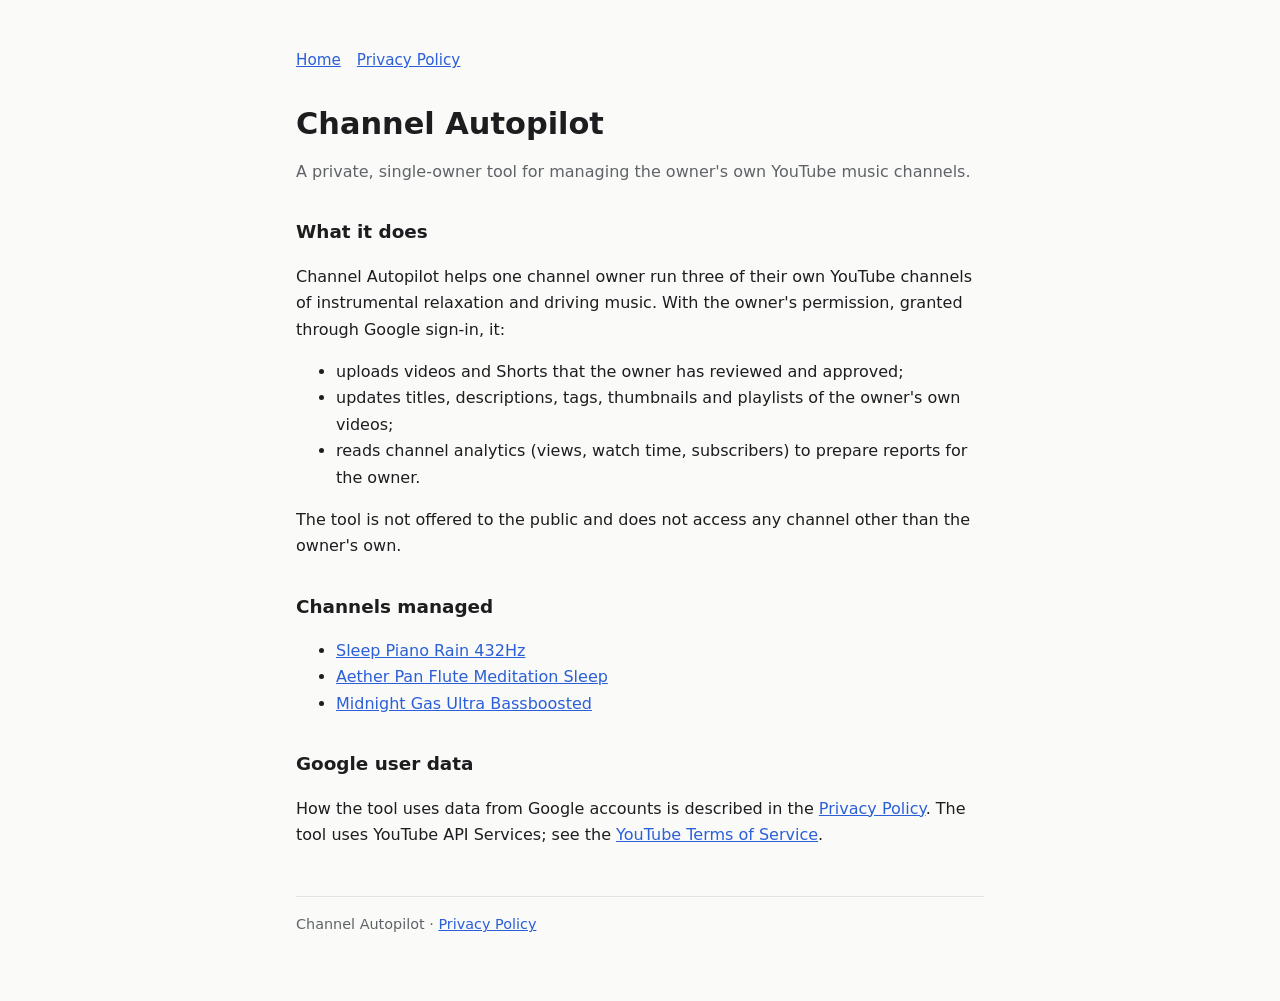
==== index.html @ 08926867 "Homepage and privacy policy Co-Authored-By: Claude Opus 5.5 <noreply@anthropic.com>" ====
<!doctype html>
<html lang="en"><head><meta charset="utf-8"><meta name="viewport" content="width=device-width,initial-scale=1">
<title>Channel Autopilot</title><meta name="description" content="Private tool for managing the owner's own YouTube music channels.">
<link rel="stylesheet" href="style.css"></head><body><main>
<nav><a href="./">Home</a><a href="privacy.html">Privacy Policy</a></nav>
<h1>Channel Autopilot</h1>
<p class="muted">A private, single-owner tool for managing the owner's own YouTube music channels.</p>
<h2>What it does</h2>
<p>Channel Autopilot helps one channel owner run three of their own YouTube channels of instrumental relaxation and driving music. With the owner's permission, granted through Google sign-in, it:</p>
<ul>
<li>uploads videos and Shorts that the owner has reviewed and approved;</li>
<li>updates titles, descriptions, tags, thumbnails and playlists of the owner's own videos;</li>
<li>reads channel analytics (views, watch time, subscribers) to prepare reports for the owner.</li>
</ul>
<p>The tool is not offered to the public and does not access any channel other than the owner's own.</p>
<h2>Channels managed</h2>
<ul>
<li><a href="https://www.youtube.com/@SleepPianoRain432Hz">Sleep Piano Rain 432Hz</a></li>
<li><a href="https://www.youtube.com/@AetherPanFluteMeditationSleep">Aether Pan Flute Meditation Sleep</a></li>
<li><a href="https://www.youtube.com/@MidnightGasUltraBassboosted">Midnight Gas Ultra Bassboosted</a></li>
</ul>
<h2>Google user data</h2>
<p>How the tool uses data from Google accounts is described in the <a href="privacy.html">Privacy Policy</a>. The tool uses YouTube API Services; see the <a href="https://www.youtube.com/t/terms">YouTube Terms of Service</a>.</p>
<footer>Channel Autopilot · <a href="privacy.html">Privacy Policy</a></footer>
</main></body></html>
---- style.css ----
:root{--bg:#fafaf8;--fg:#1d1d1f;--muted:#5f6368;--line:#e3e3e0;--accent:#2b5fd9}
@media (prefers-color-scheme:dark){:root{--bg:#141416;--fg:#ececee;--muted:#a0a3a8;--line:#2c2c30;--accent:#8fb0ff}}
*{box-sizing:border-box}body{margin:0;background:var(--bg);color:var(--fg);font:16px/1.65 system-ui,-apple-system,"Segoe UI",Roboto,sans-serif}
main{max-width:720px;margin:0 auto;padding:48px 16px 64px}h1{font-size:1.9rem;line-height:1.25;margin:0 0 8px}
h2{font-size:1.15rem;margin:32px 0 8px}p,li{color:var(--fg)}.muted{color:var(--muted)}a{color:var(--accent)}
nav{display:flex;gap:16px;margin-bottom:32px;font-size:.95rem}footer{margin-top:48px;padding-top:16px;border-top:1px solid var(--line);font-size:.9rem;color:var(--muted)}
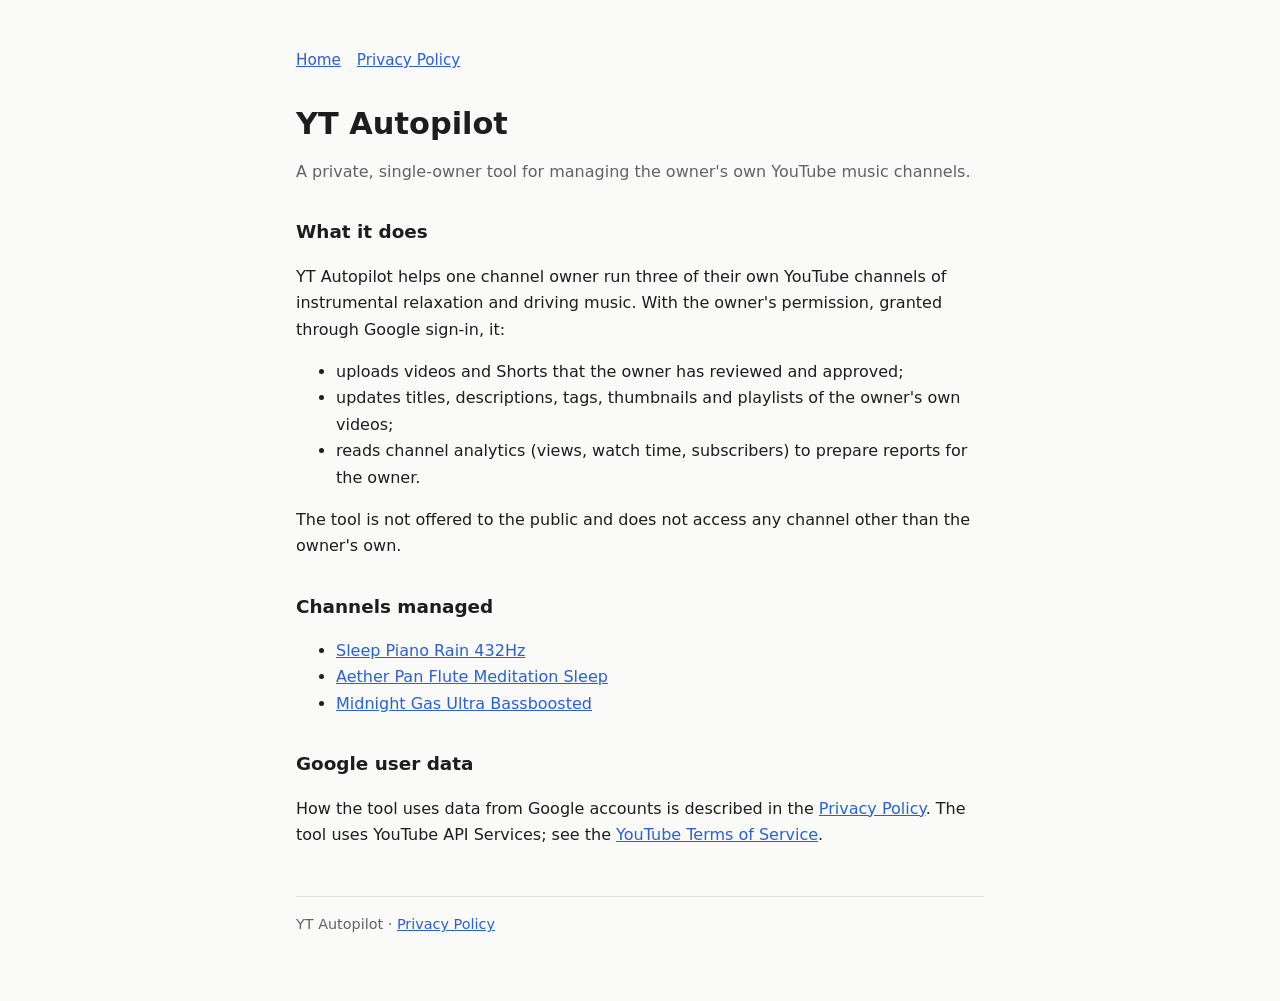
==== commit 6a9e8fe8: "Rename app to YT Autopilot Co-Authored-By: Claude Opus 5.5 <noreply@anthropic.com>" ====
--- a/index.html
+++ b/index.html
@@ -1,12 +1,12 @@
 <!doctype html>
 <html lang="en"><head><meta charset="utf-8"><meta name="viewport" content="width=device-width,initial-scale=1">
-<title>Channel Autopilot</title><meta name="description" content="Private tool for managing the owner's own YouTube music channels.">
+<title>YT Autopilot</title><meta name="description" content="Private tool for managing the owner's own YouTube music channels.">
 <link rel="stylesheet" href="style.css"></head><body><main>
 <nav><a href="./">Home</a><a href="privacy.html">Privacy Policy</a></nav>
-<h1>Channel Autopilot</h1>
+<h1>YT Autopilot</h1>
 <p class="muted">A private, single-owner tool for managing the owner's own YouTube music channels.</p>
 <h2>What it does</h2>
-<p>Channel Autopilot helps one channel owner run three of their own YouTube channels of instrumental relaxation and driving music. With the owner's permission, granted through Google sign-in, it:</p>
+<p>YT Autopilot helps one channel owner run three of their own YouTube channels of instrumental relaxation and driving music. With the owner's permission, granted through Google sign-in, it:</p>
 <ul>
 <li>uploads videos and Shorts that the owner has reviewed and approved;</li>
 <li>updates titles, descriptions, tags, thumbnails and playlists of the owner's own videos;</li>
@@ -21,5 +21,5 @@
 </ul>
 <h2>Google user data</h2>
 <p>How the tool uses data from Google accounts is described in the <a href="privacy.html">Privacy Policy</a>. The tool uses YouTube API Services; see the <a href="https://www.youtube.com/t/terms">YouTube Terms of Service</a>.</p>
-<footer>Channel Autopilot · <a href="privacy.html">Privacy Policy</a></footer>
+<footer>YT Autopilot · <a href="privacy.html">Privacy Policy</a></footer>
 </main></body></html>
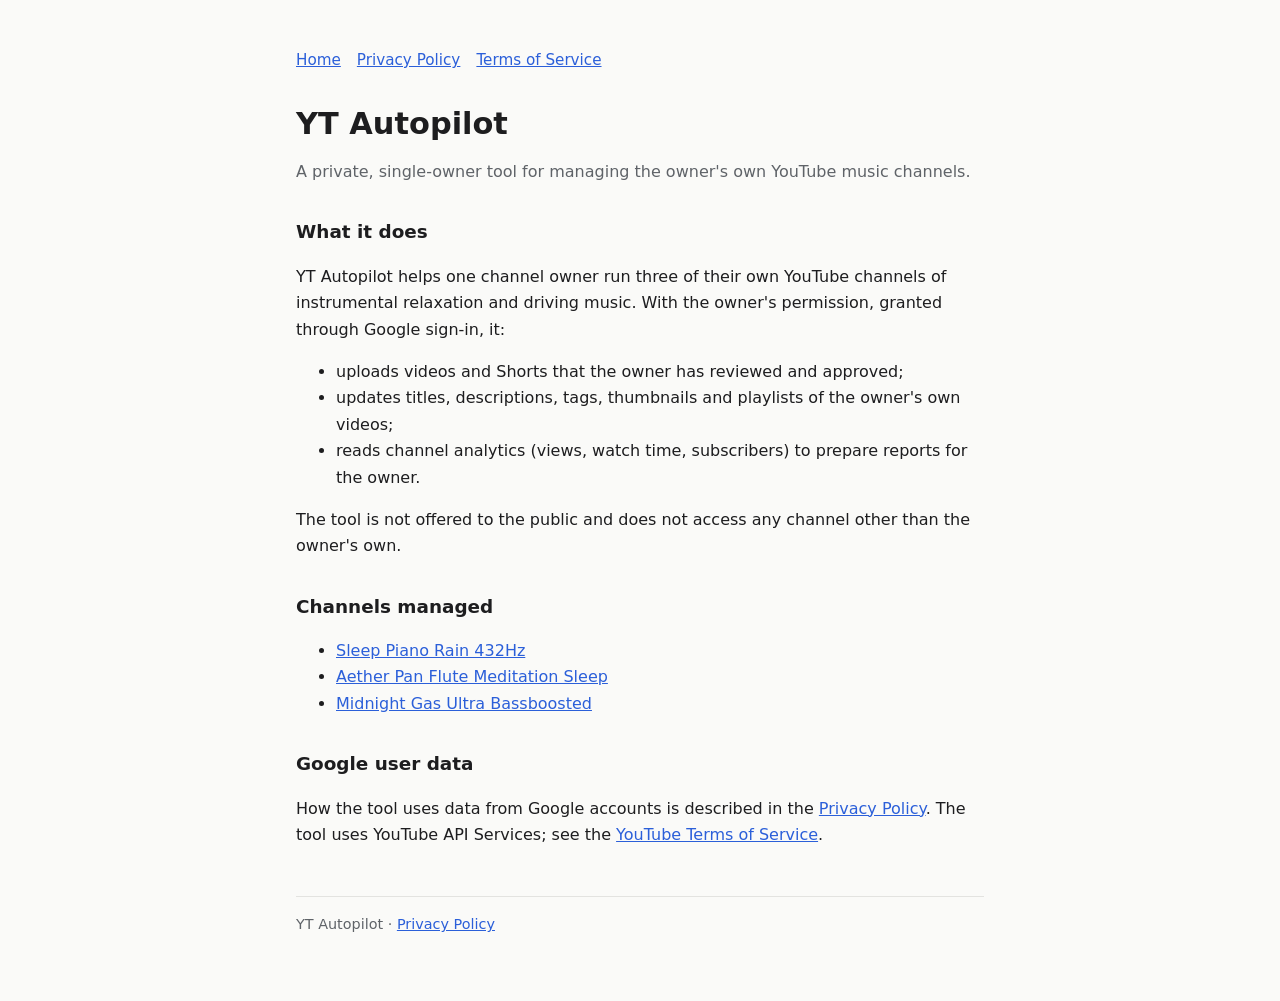
==== commit 536cb3ce: "Add terms of service Co-Authored-By: Claude Opus 5.5 <noreply@anthropic.com>" ====
--- a/index.html
+++ b/index.html
@@ -2,7 +2,7 @@
 <html lang="en"><head><meta charset="utf-8"><meta name="viewport" content="width=device-width,initial-scale=1">
 <title>YT Autopilot</title><meta name="description" content="Private tool for managing the owner's own YouTube music channels.">
 <link rel="stylesheet" href="style.css"></head><body><main>
-<nav><a href="./">Home</a><a href="privacy.html">Privacy Policy</a></nav>
+<nav><a href="./">Home</a><a href="privacy.html">Privacy Policy</a><a href="terms.html">Terms of Service</a></nav>
 <h1>YT Autopilot</h1>
 <p class="muted">A private, single-owner tool for managing the owner's own YouTube music channels.</p>
 <h2>What it does</h2>
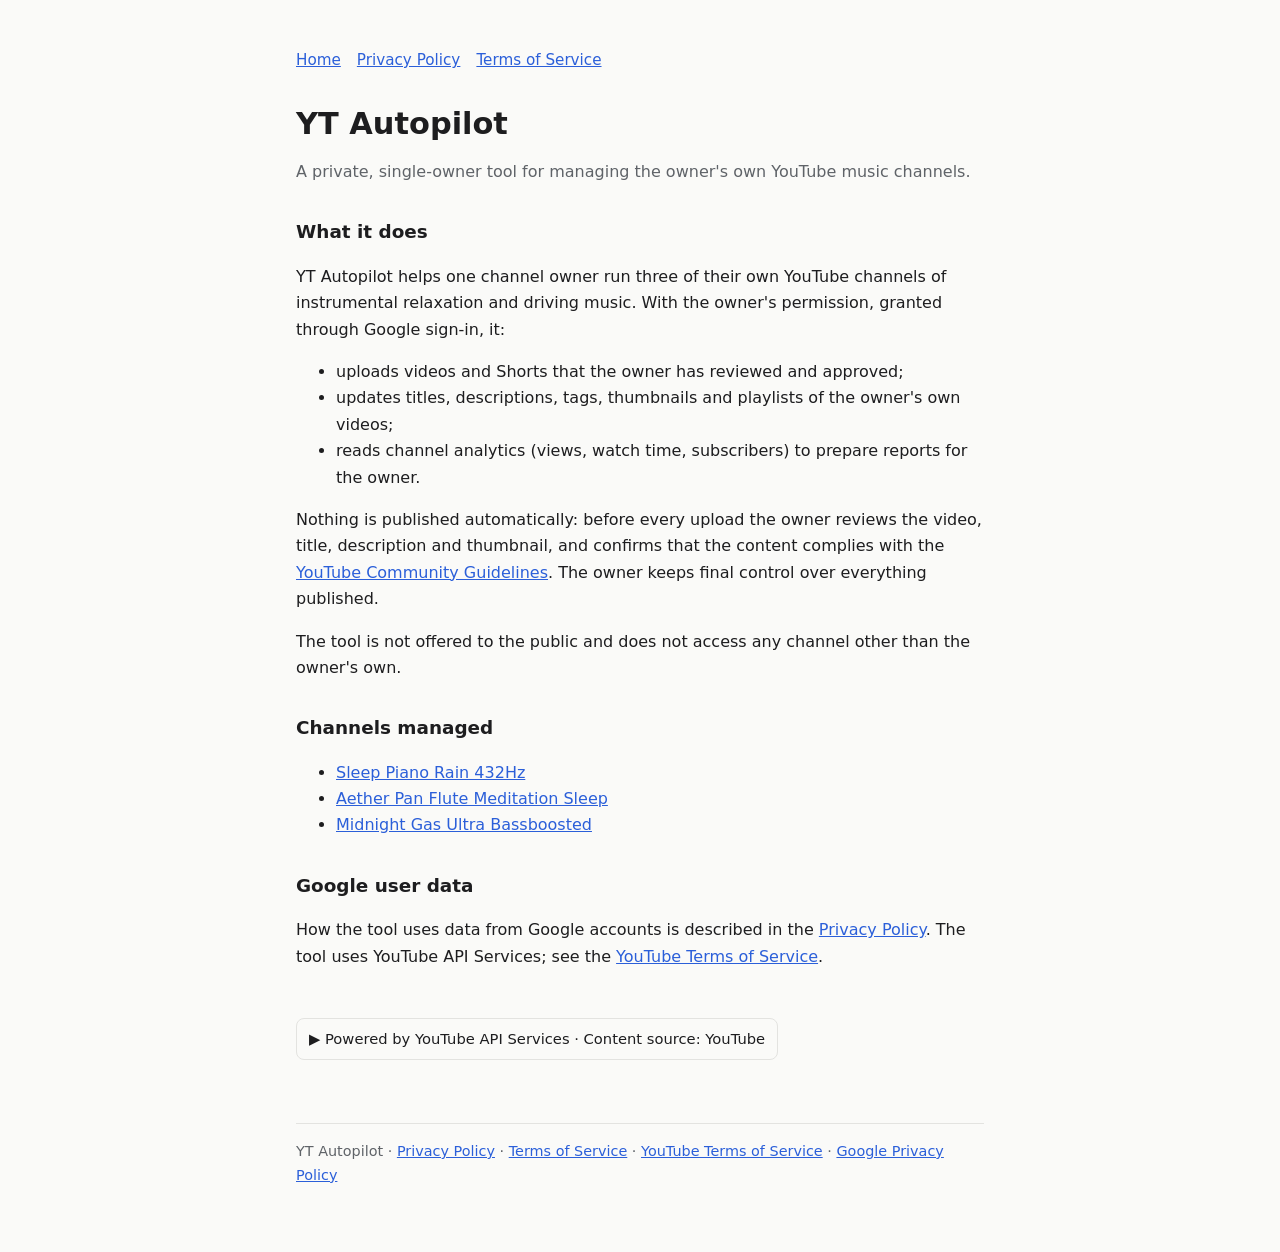
==== commit 830b1485: "Add YouTube API compliance details Co-Authored-By: Claude Opus 5.5 <noreply@anthropic.com>" ====
--- a/index.html
+++ b/index.html
@@ -12,6 +12,7 @@
 <li>updates titles, descriptions, tags, thumbnails and playlists of the owner's own videos;</li>
 <li>reads channel analytics (views, watch time, subscribers) to prepare reports for the owner.</li>
 </ul>
+<p>Nothing is published automatically: before every upload the owner reviews the video, title, description and thumbnail, and confirms that the content complies with the <a href="https://www.youtube.com/howyoutubeworks/policies/community-guidelines/">YouTube Community Guidelines</a>. The owner keeps final control over everything published.</p>
 <p>The tool is not offered to the public and does not access any channel other than the owner's own.</p>
 <h2>Channels managed</h2>
 <ul>
@@ -21,5 +22,6 @@
 </ul>
 <h2>Google user data</h2>
 <p>How the tool uses data from Google accounts is described in the <a href="privacy.html">Privacy Policy</a>. The tool uses YouTube API Services; see the <a href="https://www.youtube.com/t/terms">YouTube Terms of Service</a>.</p>
-<footer>YT Autopilot · <a href="privacy.html">Privacy Policy</a></footer>
+<p class="badge">▶ Powered by YouTube API Services · Content source: YouTube</p>
+<footer>YT Autopilot · <a href="privacy.html">Privacy Policy</a> · <a href="terms.html">Terms of Service</a> · <a href="https://www.youtube.com/t/terms">YouTube Terms of Service</a> · <a href="https://policies.google.com/privacy">Google Privacy Policy</a></footer>
 </main></body></html>
--- a/style.css
+++ b/style.css
@@ -4,3 +4,4 @@
 main{max-width:720px;margin:0 auto;padding:48px 16px 64px}h1{font-size:1.9rem;line-height:1.25;margin:0 0 8px}
 h2{font-size:1.15rem;margin:32px 0 8px}p,li{color:var(--fg)}.muted{color:var(--muted)}a{color:var(--accent)}
 nav{display:flex;gap:16px;margin-bottom:32px;font-size:.95rem}footer{margin-top:48px;padding-top:16px;border-top:1px solid var(--line);font-size:.9rem;color:var(--muted)}
+.badge{margin-top:32px;display:inline-block;padding:8px 12px;border:1px solid var(--line);border-radius:8px;font-size:.92rem}
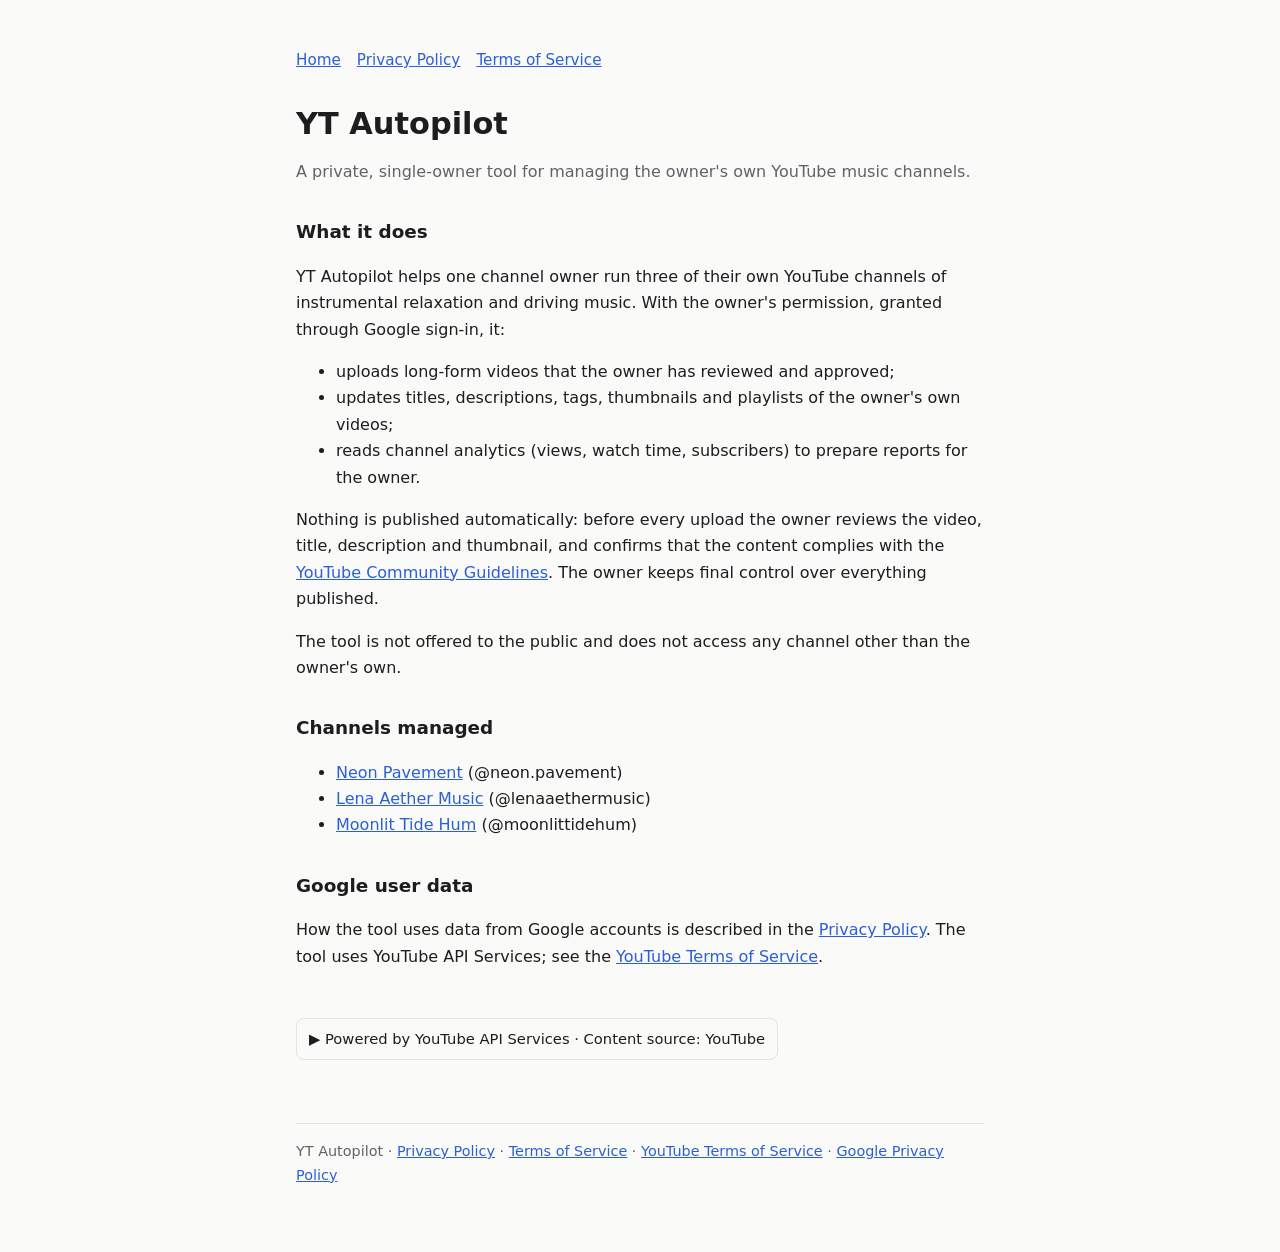
==== commit 6b204260: "Update managed channel names and handles; long-form videos only Co-Authored-By: Claude Opus 5.5 <nor" ====
--- a/index.html
+++ b/index.html
@@ -8,7 +8,7 @@
 <h2>What it does</h2>
 <p>YT Autopilot helps one channel owner run three of their own YouTube channels of instrumental relaxation and driving music. With the owner's permission, granted through Google sign-in, it:</p>
 <ul>
-<li>uploads videos and Shorts that the owner has reviewed and approved;</li>
+<li>uploads long-form videos that the owner has reviewed and approved;</li>
 <li>updates titles, descriptions, tags, thumbnails and playlists of the owner's own videos;</li>
 <li>reads channel analytics (views, watch time, subscribers) to prepare reports for the owner.</li>
 </ul>
@@ -16,9 +16,9 @@
 <p>The tool is not offered to the public and does not access any channel other than the owner's own.</p>
 <h2>Channels managed</h2>
 <ul>
-<li><a href="https://www.youtube.com/@SleepPianoRain432Hz">Sleep Piano Rain 432Hz</a></li>
-<li><a href="https://www.youtube.com/@AetherPanFluteMeditationSleep">Aether Pan Flute Meditation Sleep</a></li>
-<li><a href="https://www.youtube.com/@MidnightGasUltraBassboosted">Midnight Gas Ultra Bassboosted</a></li>
+<li><a href="https://www.youtube.com/@neon.pavement">Neon Pavement</a> (@neon.pavement)</li>
+<li><a href="https://www.youtube.com/@lenaaethermusic">Lena Aether Music</a> (@lenaaethermusic)</li>
+<li><a href="https://www.youtube.com/@moonlittidehum">Moonlit Tide Hum</a> (@moonlittidehum)</li>
 </ul>
 <h2>Google user data</h2>
 <p>How the tool uses data from Google accounts is described in the <a href="privacy.html">Privacy Policy</a>. The tool uses YouTube API Services; see the <a href="https://www.youtube.com/t/terms">YouTube Terms of Service</a>.</p>
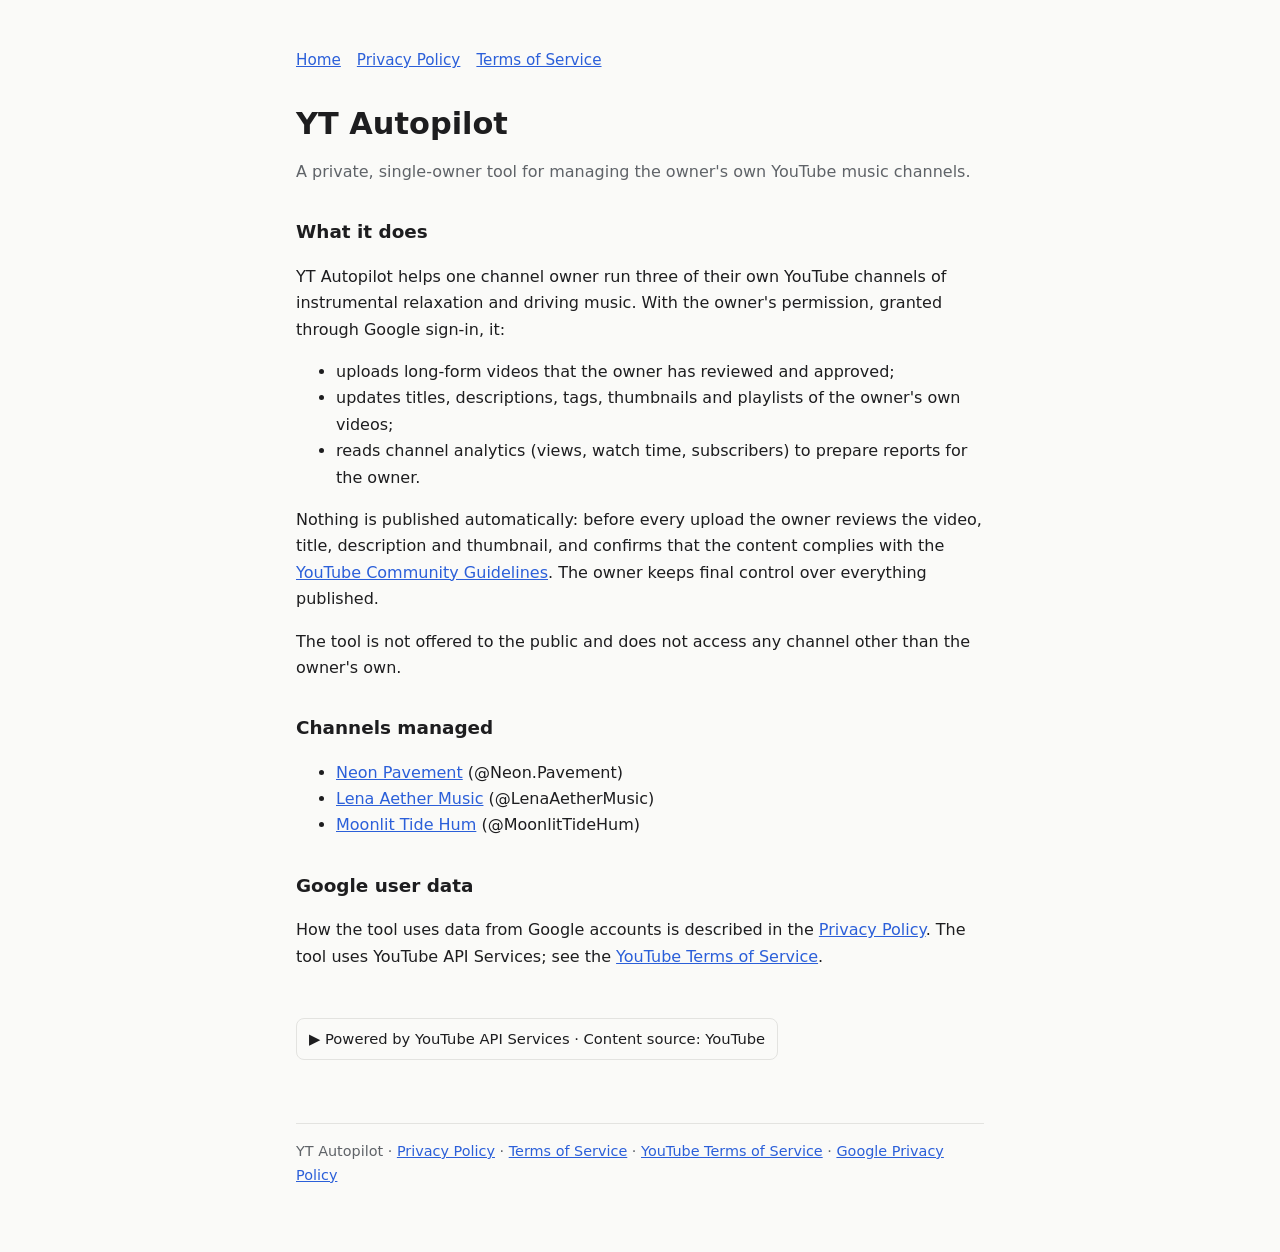
==== commit 14f75358: "Use exact channel handle capitalization Co-Authored-By: Claude Opus 5.5 <noreply@anthropic.com>" ====
--- a/index.html
+++ b/index.html
@@ -16,9 +16,9 @@
 <p>The tool is not offered to the public and does not access any channel other than the owner's own.</p>
 <h2>Channels managed</h2>
 <ul>
-<li><a href="https://www.youtube.com/@neon.pavement">Neon Pavement</a> (@neon.pavement)</li>
-<li><a href="https://www.youtube.com/@lenaaethermusic">Lena Aether Music</a> (@lenaaethermusic)</li>
-<li><a href="https://www.youtube.com/@moonlittidehum">Moonlit Tide Hum</a> (@moonlittidehum)</li>
+<li><a href="https://www.youtube.com/@Neon.Pavement">Neon Pavement</a> (@Neon.Pavement)</li>
+<li><a href="https://www.youtube.com/@LenaAetherMusic">Lena Aether Music</a> (@LenaAetherMusic)</li>
+<li><a href="https://www.youtube.com/@MoonlitTideHum">Moonlit Tide Hum</a> (@MoonlitTideHum)</li>
 </ul>
 <h2>Google user data</h2>
 <p>How the tool uses data from Google accounts is described in the <a href="privacy.html">Privacy Policy</a>. The tool uses YouTube API Services; see the <a href="https://www.youtube.com/t/terms">YouTube Terms of Service</a>.</p>
